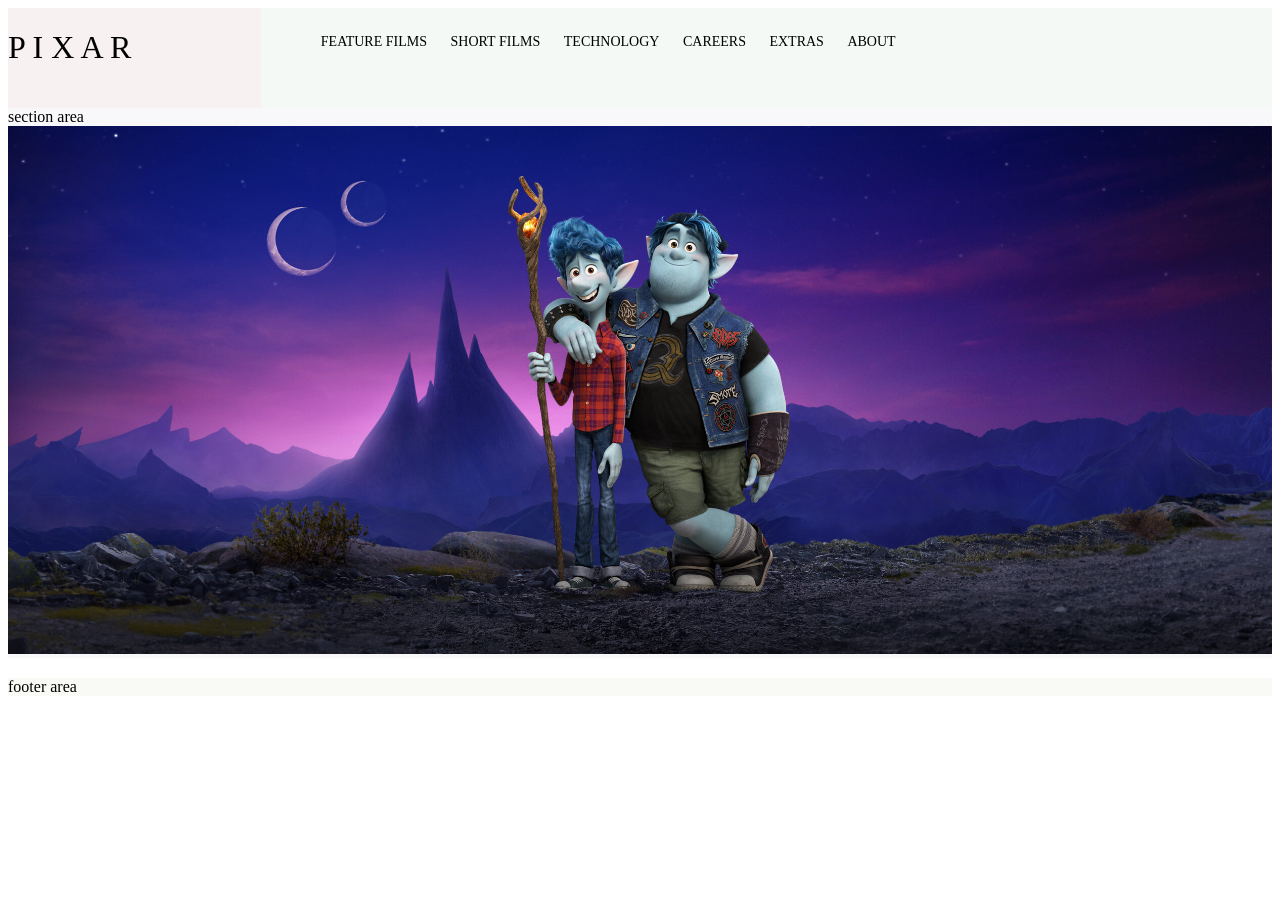
==== html/expixar.html @ 0d0de6b5 "Exercici HTML+CSS He fet el titol, menu i la imatge principal" ====
<!DOCTYPE html>
<html lang="ca">
<head>
    <meta charset="UTF-8">
    <meta name="viewport" content="width=device-width, initial-scale=1.0">
    <title>HTML+CSS</title>
    <!--enllaç a estils CSS esterns -->
    <link href="../CSS/expixar.css" rel="stylesheet" type="text/css">
</head>
<body>
    <header>
        <h1>P I X A R</h1>
    </header>
    <nav>
        <ul>
            <li>Feature films</li>
            <li>Short films</li>
            <li>Technology</li>
            <li>Careers</li>
            <li>Extras</li>
            <li>About</li>
        </ul>
    </nav>
    <section>
        <p>section area</p>
        <img src="../img_pixar/onward_back_2019.jpg" >
    </section>
       
    <footer>
        <p>footer area</p>
    </footer>
</body>
</html>
---- CSS/expixar.css ----
h1{
    font-family: cambria;
    font-weight: normal;
}

nav {font-variant-caps: all-small-caps; font-size: 20px;}

nav ul li{
    display: inline;
    padding-left: 20px;
}

header{
    width: 20%;
    height: 100px;
    background-color: rgb(247, 241, 241);
    float: left;
}

nav{
   width: 80%;
    height: 100px;
    background-color: rgb(245, 249, 245);
    float: left; 
}

section{
    width: 100%;
    margin-bottom: 20px;
    background-color: rgb(248, 248, 251);
    float: left;
}

section p{
    margin: 0px;
}

footer{
    width: 100%;
    background-color: rgb(249, 249, 245);
    float: left;
}

footer p{
    margin: 0px;
}

section img{
    width: 100%;
    height: 100%;
}
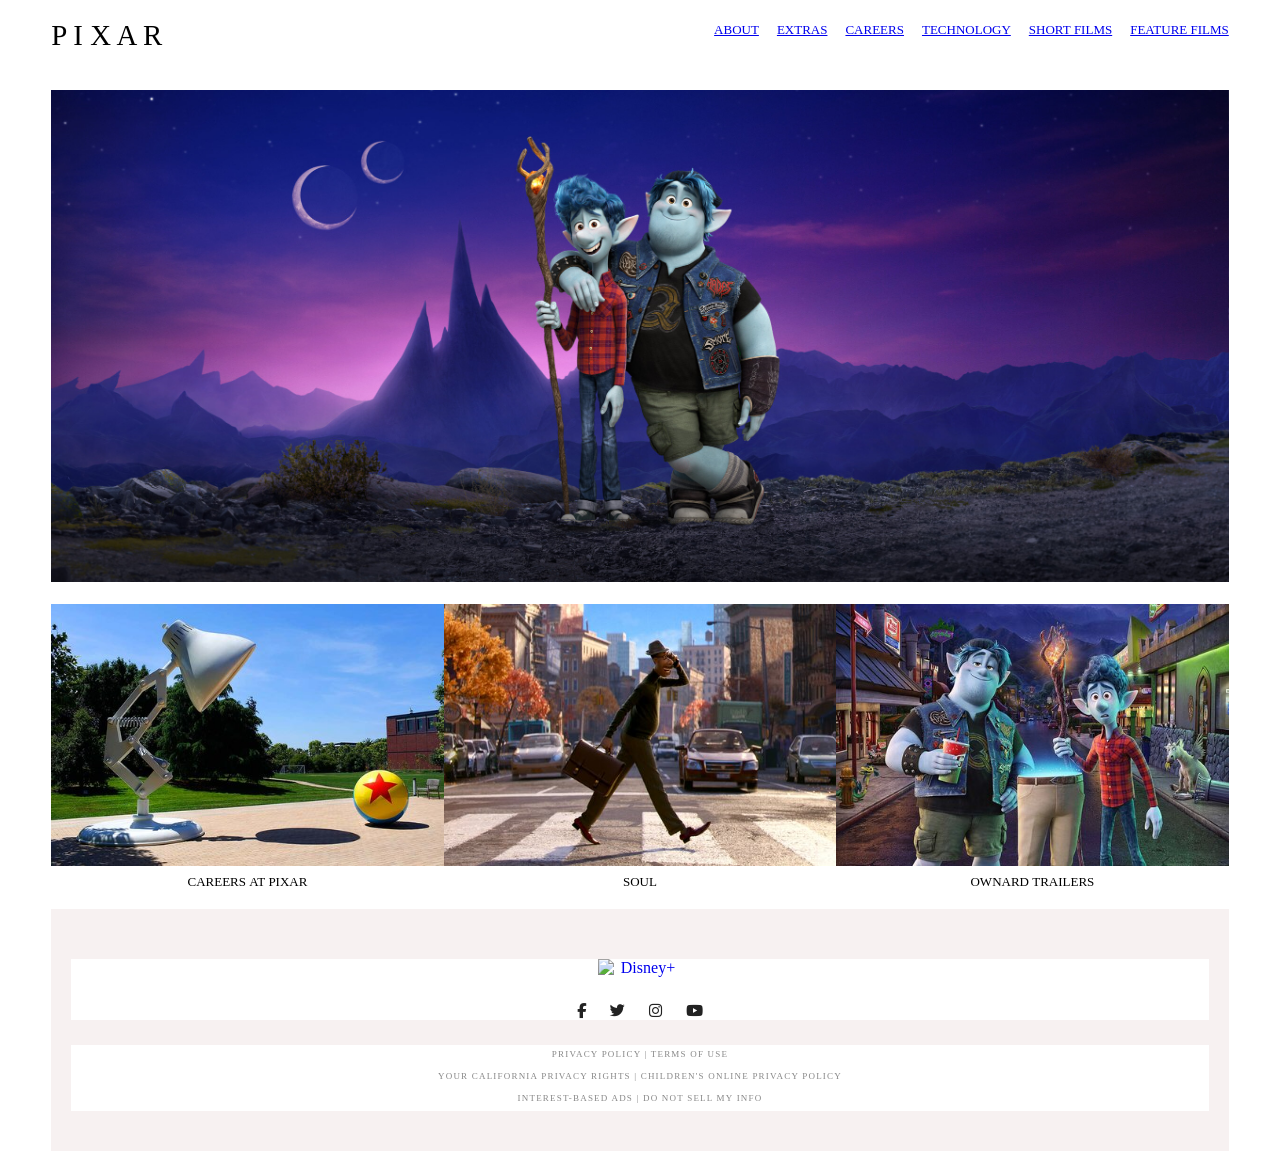
==== commit 1c7f66cf: "exercici pixar he afegit els enllaços, i el peu de pagina" ====
--- a/html/expixar.html
+++ b/html/expixar.html
@@ -6,6 +6,7 @@
     <title>HTML+CSS</title>
     <!--enllaç a estils CSS esterns -->
     <link href="../CSS/expixar.css" rel="stylesheet" type="text/css">
+    <link rel="stylesheet" href="https://cdnjs.cloudflare.com/ajax/libs/font-awesome/6.4.0/css/all.min.css">
 </head>
 <body>
     <header>
@@ -13,21 +14,58 @@
     </header>
     <nav>
         <ul>
-            <li>Feature films</li>
-            <li>Short films</li>
-            <li>Technology</li>
-            <li>Careers</li>
-            <li>Extras</li>
-            <li>About</li>
+            <li><a href="https://www.pixar.com/feature-films">Feature films</a></li>
+            <li><a href="https://www.pixar.com/short-films">Short films</a></li>
+            <li><a href="https://www.pixar.com/technology-at-pixar">Technology</a></li>
+            <li><a href="https://www.pixar.com/careers">Careers</a></li>
+            <li><a href="https://www.pixar.com/leaders">Extras</a></li>
+            <li><a href="https://www.pixar.com/our-story">About</a></li>
         </ul>
     </nav>
+
     <section>
-        <p>section area</p>
-        <img src="../img_pixar/onward_back_2019.jpg" >
+        <p> </p>
+        <img src="../img_pixar/onward_back_2019.jpg" width = "100%"">
     </section>
-       
-    <footer>
-        <p>footer area</p>
-    </footer>
+    <section class="centrat">
+        <div id="primera">
+        <img src="../img_pixar/image-asset.jpeg" width = "100%">
+        <p> Careers at Pixar</p>
+        </div>
+        <div id="segona">
+            <img src="../img_pixar/soul_home_lower.jpg" width = "100%">
+            <p> Soul</p> 
+        </div>
+        <div id="tercera">
+            <img src="../img_pixar/onward2.jpg" width = "100%">
+            <p> Ownard trailers</p>
+        </div>
+    </section>
+    <footer>    
+        <!-- 1. Logo Disney+ -->
+    <div class="footer-logo">
+        <a href="https://www.disneyplus.com" target="_blank">
+            <img src="https://upload.wikimedia.org/wikipedia/commons/3/3e/Disney%2B_logo.svg" alt="Disney+">
+        </a>
+    </div>
+
+    </div>
+
+    <!-- 2. Redes sociales -->
+    <div class="footer-social">
+        <a href="https://www.facebook.com/Pixar/" target="_blank"><i class="fa-brands fa-facebook-f"></i></a>
+        <a href="https://twitter.com/Pixar" target="_blank"><i class="fa-brands fa-twitter"></i></a>
+        <a href="https://www.instagram.com/pixar/" target="_blank"><i class="fa-brands fa-instagram"></i></a>
+        <a href="https://www.youtube.com/pixar" target="_blank"><i class="fa-brands fa-youtube"></i></a>
+    </div>
+
+    <!-- 3. Textos legales -->
+    <div class="footer-legal">
+        <p>PRIVACY POLICY | TERMS OF USE</p>
+        <p>YOUR CALIFORNIA PRIVACY RIGHTS | CHILDREN'S ONLINE PRIVACY POLICY</p>
+        <p>INTEREST-BASED ADS | DO NOT SELL MY INFO</p>
+    </div>
+
+</footer>
 </body>
 </html>
--- a/CSS/expixar.css
+++ b/CSS/expixar.css
@@ -1,33 +1,42 @@
+body{
+    width: 92%;
+    margin: 0 auto;
+    background-color: #ffffff;
+}
+
 h1{
     font-family: cambria;
+    font-size: 1.8em;
     font-weight: normal;
+    background-color: #ffffff;
 }
 
-nav {font-variant-caps: all-small-caps; font-size: 20px;}
+nav {font-variant-caps: all-small-caps; font-size: 18px;}
 
 nav ul li{
     display: inline;
-    padding-left: 20px;
+    padding-left: 18px;
+    float: right;
 }
 
 header{
     width: 20%;
-    height: 100px;
-    background-color: rgb(247, 241, 241);
+    height: 90px;
+    background-color: #ffffff;
     float: left;
 }
 
 nav{
    width: 80%;
-    height: 100px;
-    background-color: rgb(245, 249, 245);
-    float: left; 
+    height: 90px;
+    background-color: #ffffff;
+    float: right; 
 }
 
 section{
     width: 100%;
-    margin-bottom: 20px;
-    background-color: rgb(248, 248, 251);
+    margin-bottom: 18px;
+    background-color: #ffffff;
     float: left;
 }
 
@@ -35,17 +44,85 @@
     margin: 0px;
 }
 
-footer{
+section img{
     width: 100%;
-    background-color: rgb(249, 249, 245);
+    height: auto;
+}
+.centrat p{
+    font-size: 18px;
+    font-variant-caps: all-small-caps;
+    text-align: center;
+}
+div{
+    width: 33.33%;
+    height: 100%;
+    background-color: #ffffff;
     float: left;
 }
-
-footer p{
-    margin: 0px;
+footer {
+    box-sizing: border-box;
+    clear: both;
+    width: 100%;
+    display: flex;
+    flex-direction: column;
+    align-items: center;
+    text-align: center;
+    padding: 50px 20px 40px;
+    background-color: rgb(247, 241, 241);
 }
 
-section img{
+footer div {
     width: 100%;
-    height: 100%;
+    float: none;
+}
+
+.footer-logo img {
+    width: 85px;
+    height: auto;
+    margin-bottom: 25px;
+    display: inline-block;
+}
+
+.footer-social {
+    margin-bottom: 25px;
+}
+
+.footer-social a {
+    color: #222222;
+    font-size: 15px;
+    margin: 0 10px;
+    text-decoration: none;
+    transition: color 0.2s ease;
+}
+
+.footer-social a:hover {
+    color: #0070d2;
+}
+
+.footer-legal p {
+    font-size: 9px;
+    letter-spacing: 1.2px;
+    line-height: 2;
+    color: #888888;
+    margin: 0 0 4px;
+}
+
+.footer-legal a {
+    color: #888888;
+    text-decoration: none;
+}
+
+.footer-legal a:hover {
+    text-decoration: underline;
+    color: #333333;
+}
+
+.footer-copyright {
+    margin-top: 25px;
+}
+
+.footer-copyright p {
+    font-size: 9px;
+    letter-spacing: 1.5px;
+    color: #aaaaaa;
 }
